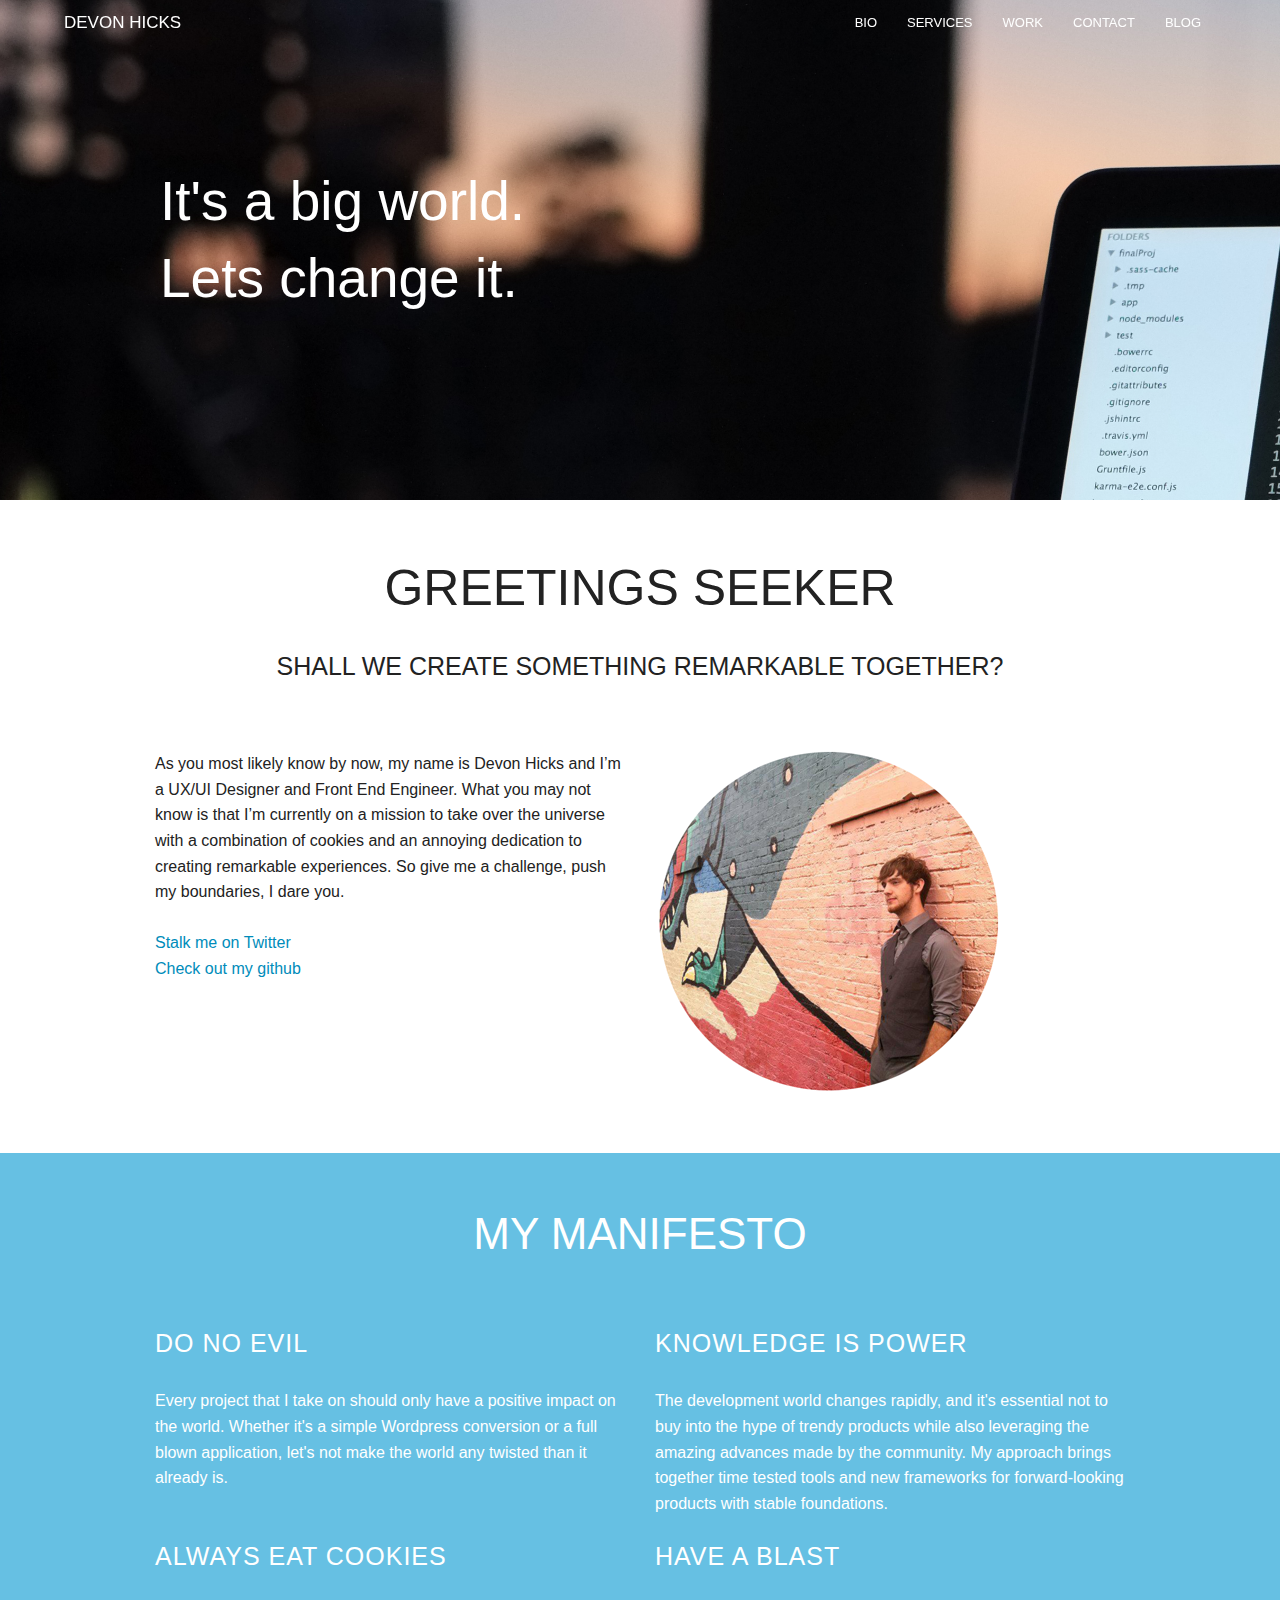
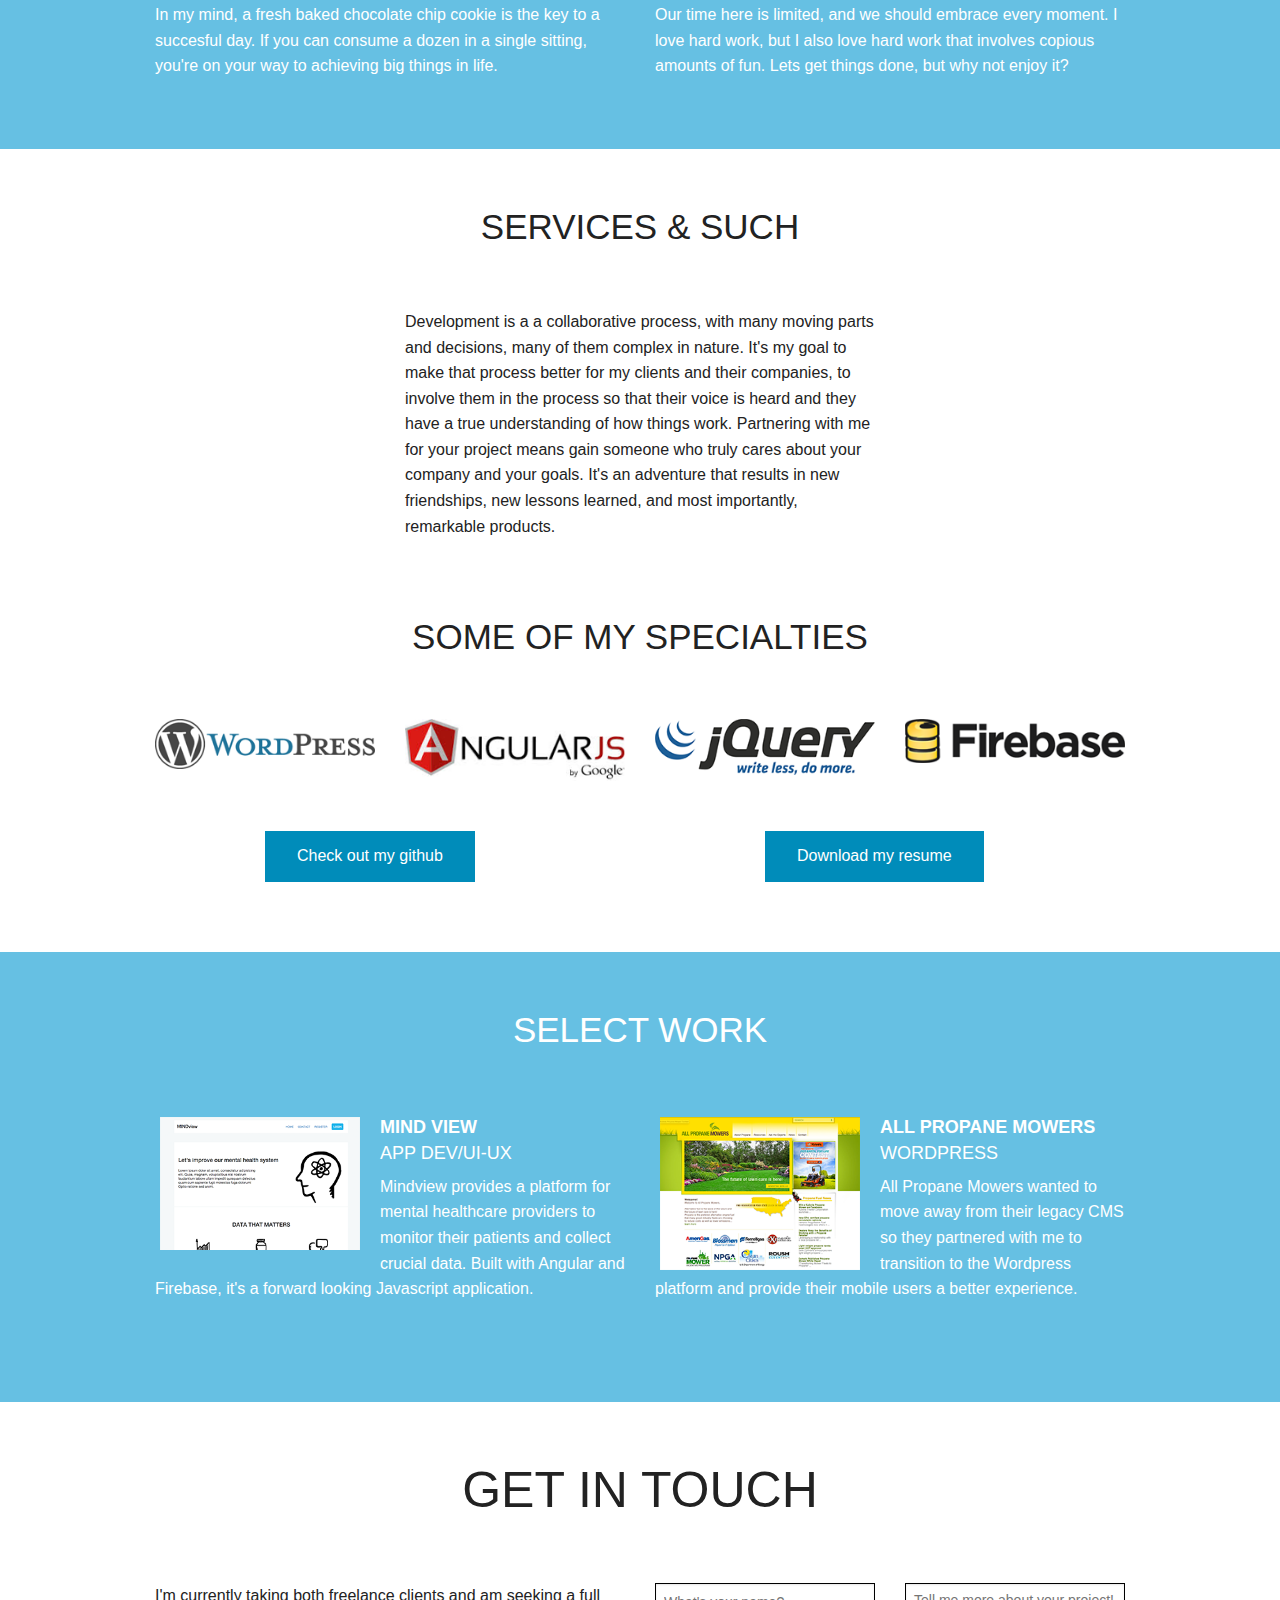
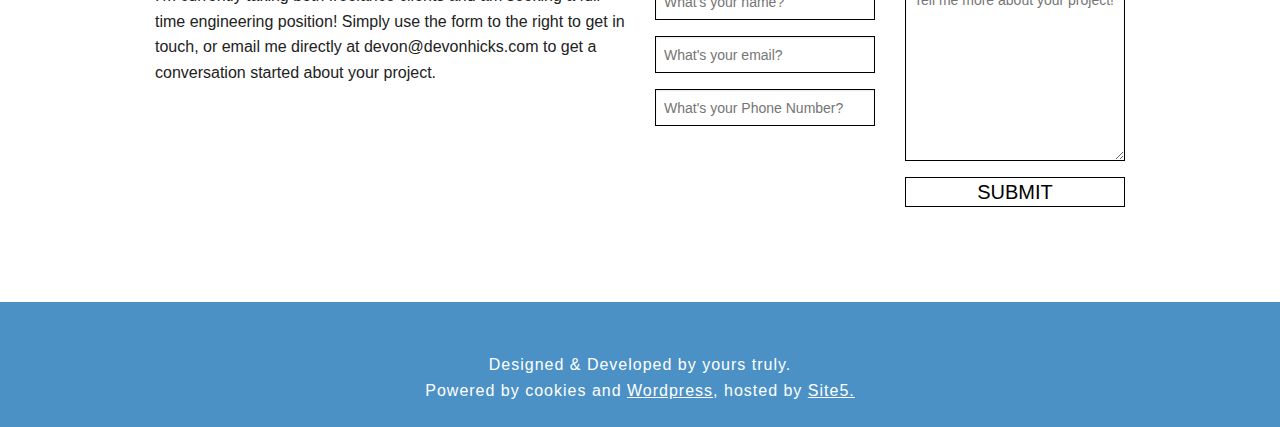
==== index.html @ 6acc20b0 "First commit" ====
<!doctype html>
<html class="no-js" lang="en">
  <head>
    <meta charset="utf-8" />
    <meta name="viewport" content="width=device-width, initial-scale=1.0" />
    <title>Devon Hicks, Front End Engineer</title>
    <link rel="stylesheet" href="css/foundation.css" />
    <link rel="stylesheet" href="css/styles.css">

        <script src="js/vendor/jquery.js"></script>
		<script src="js/vendor/modernizr.js"></script>
        <script src="js/foundation/foundation.js"></script>
		<script src="js/foundation/foundation.topbar.js"></script>
		
		<script>
					$(document).scroll(function(){

					$("#topnav").css({"background-color":"#66c0e3"});

				});
   

		</script>

	</head>
  <body>


		<header>
			<nav class="top-bar fixed" id="topnav" data-topbar>

			<div class="contain">


  <ul class="title-area">
    <li class="name">
      <h1>DEVON HICKS</h1>
    </li>
     <!-- Remove the class "menu-icon" to get rid of menu icon. Take out "Menu" to just have icon alone -->
    <li class="toggle-topbar menu-icon"><a href="#"><span>Menu</span></a></li>
  </ul>

  <section class="top-bar-section">
    <!-- Right Nav Section -->
    <ul class="right">
      <li><a href="#">BIO</a></li>
      <li><a href="#">SERVICES</a></li>
      <li><a href="#">WORK</a></li>
      <li><a href="#">CONTACT</a></li>
      <li><a href="#">BLOG</a></li>
    
    </ul>
		
		</div>
		</header>

		<div class="intro">



			<div class="row medium-centered">

				<h2>It's a big world. <br>Lets change it.</h2>
			</div>
			


		</div><!--end intro-->


		<div class="greeting">
				
				<div class="row medium-centered">

						
						<div class="large-12 columns">
							
							<h3>GREETINGS SEEKER <br><span>SHALL WE CREATE SOMETHING REMARKABLE TOGETHER?</span></h3>
							

						</div><!--end-->
					


					
				</div><!--end row-->



				<div class="row medium-centered">

					<div class="greetingtext">
					
						

							<div class="large-6 columns">
								
									<p>As you most likely know by now, my name is Devon Hicks and I’m a UX/UI Designer and Front End Engineer. What you may not know is that I’m currently on a mission to take over the universe with a combination of cookies and an annoying dedication to creating remarkable experiences. So give me a challenge, push my boundaries, I dare you. <br><br><a href="#">Stalk me on Twitter</a> <br><a href="#">Check out my github</a></p>

							</div><!--end -->


							<div class="large-6 columns">
								
							<img src="imgs/dragonshotround.png" alt="">


							</div><!--end -->



					</div><!--end greeting text-->

				</div><!--end row-->




		</div><!--end greeting-->

		

		
		
		
		<div class="myManifesto">

        <h1>My Manifesto</h1>
        
        <div class="row medium-centered">

          <div class="large-6 columns"><p><span>Do no evil</span> <br><br>Every project that I take on should only have a positive impact on the world. Whether it's a simple Wordpress conversion or a full blown application, let's not make the world any twisted than it already is.</p></div><!--end col-->
          <div class="large-6 columns"><p><span>Knowledge is power</span><br> <br>The development world changes rapidly, and it's essential not to buy into the hype of trendy products while also leveraging the amazing advances made by the community. My approach brings together time tested tools and new frameworks for forward-looking products with stable foundations.</p></div><!--end col-->
          


        </div><!--end row-->

       <div class="row medium-centered">

          <div class="large-6 columns"><p><span>Always eat cookies</span><br> <br> In my mind, a fresh baked chocolate chip cookie is the key to a succesful day. If you can consume a dozen in a single sitting, you're on your way to achieving big things in life.</p></div><!--end col-->
          <div class="large-6 columns"><p><span>Have a blast</span><br> <br>Our time here is limited, and we should embrace every moment. I love hard work, but I also love hard work that involves copious amounts of fun. Lets get things done, but why not enjoy it? </p></div><!--end col-->
          


        </div><!--end row-->


      </div><!--end my Manifesto-->


		<div class="services">

			<div class="row medium-centered">
				
				<div class="large-12 columns"><h5>Services &amp; Such</h5></div>

			</div><!--end row-->


			<div class="row medium-centered">
				
					<div class="medium-6 columns medium-centered">
						



						<p>Development is a a collaborative process, with many moving parts and decisions, many of them complex in nature. It's my goal to make that process better for my clients and their companies, to involve them in the process so that their voice is heard and they have a true understanding of how things work. Partnering with me for your project means gain someone who truly cares about your company and your goals. It's an adventure that results in new friendships, new lessons learned, and most importantly, remarkable products. </p>

					</div><!--end col-->

					


			</div><!--end medium centered-->



			<div class="row medium-centered">

					<div class="specialized">

						<h5>Some of my specialties</h5>
				
					<div class="medium-3 columns">
						
					<img src="imgs/wordpress.png" alt="">

						
					</div><!--end col-->

					<div class="medium-3 columns">

						<img src="imgs/angularjs.png" alt="">

						

					</div><!--end col-->

					<div class="medium-3 columns">
						
						<img src="imgs/jquery.png" alt="">


					</div><!--end col-->

					<div class="medium-3 columns">


									<img src="imgs/firebase.png" alt="">

						

					</div><!--end col-->

					</div><!--end specialized-->


			</div><!--end medium centered-->
			

			<div class="row medium-centered">

				<div class="servicebuttons">

				<div class="medium-6 columns">

					<div class="buttonwrap">
					<a href="#" class="button [radius round] medium-centered">Check out my github</a>
					</div>

				</div>

				<div class="medium-6 columns">

					<div class="buttonwrap">
					<a href="#" class="button [radius round] medium-centered">Download my resume</a>
					</div>

					
				</div>


				</div><!--end service buttons-->


			</div><!--end row-->







		</div><!--end services-->



		<div class="selectwork">

			<div class="row medium-centered">

				<h5>Select Work</h5>
				
				<div class="workitems">

				<div class="medium-6 columns">

				<img src="imgs/mindview.png" alt="" class="left">

				<h6>Mind View <br><span>App Dev/UI-UX</span></h6>
				
				<p>Mindview provides a platform for mental healthcare providers to monitor their patients and collect crucial data. Built with Angular and Firebase, it's a forward looking Javascript application.</p>
					

				</div><!--end col-->

				<div class="medium-6 columns">

				<img src="imgs/apm.png" alt="" class="left">

				<h6>All Propane Mowers <br><span>Wordpress</span></h6>
				
				<p>All Propane Mowers wanted to move away from their legacy CMS so they partnered with me to transition to the Wordpress platform and provide their mobile users a better experience.</p>

					

					
				</div><!--end col-->


				</div><!--end work items-->





			</div><!--end row-->
			


			</div><!--end select work-->



			<div class="contact">

			<div class="row medium-centered">

				<h5>GET IN TOUCH</h5>

			<div class="medium-6 columns">

				<div class="contacttext">
					
					<p>I'm currently taking both freelance clients and am seeking a full time engineering position! Simply use the form to the right to get in touch, or email me directly at devon@devonhicks.com to get a conversation started about your project.</p>

				</div>

			</div><!--end col-->

			<div class="medium-6 columns">

				<form action="">

					<div class="row">

						<div class="medium-6 columns">

							<input type="text" placeholder="What's your name?">
							<input type="email" placeholder="What's your email?">
							<input type="text" placeholder="What's your Phone Number?">
	

						</div><!--end col-->
						
						<div class="medium-6 columns">
								
							<textarea name="" id="" cols="30" rows="10" placeholder="Tell me more about your project!"></textarea>

							    <input id="submit" name="submit" class="submit"  type="submit" value="Submit">




						</div><!--end col-->



					</div><!--end form inner row-->
					


				</form><!--end form-->

			</div><!--end col-->

				


			
			</dv><!--end row-->
		</div>
			</div><!--end contact-->




			<footer>
				
				<div class="row medium-centered">

					<div class="medium-8 columns medium-centered">

						<div class="footerabout">
						
						<p>Designed &amp; Developed by yours truly. <br> Powered by cookies and <a href="#">Wordpress</a>, hosted by <a href="#">Site5.</a></p>
						
						</div><!--end footer about-->
						
					</div><!--end-->
					
				</div><!--end row-->

			</footer><!--end footer-->


 </body>
 </html>
---- css/styles.css ----
.contain{
	width: 90%;
	margin: 0 auto;
}

header{
	position: fixed;
	width: 100%;
	height: 50px;
	color: white;
	z-index: 100;
}

.top-bar{
	background-color:  !important;
}



header h1{
	color: white;
}


header nav ul li a{
	color: white;
	padding: 5px 10px;
}

header nav ul li a:hover{
	color: white;
	border: 1px solid white;
}

.intro{
	width: 100%;
	min-height: 500px;
	background-image: url(../imgs/introbg.png);
	background-size: cover;
	background-repeat: no-repeat;
}

.intro h2{
	padding: 160px 0 0 20px;
	color: white;
	font-size: 55px;
	  font-family: "open-sans", "Helvetica";

}

.greeting{
	width: 100%;
	min-height: 650px;
}

.greeting h3{
	text-align: center;
	padding: 50px 0 0 0;
	font-size: 50px;

}

.greeting h3 span{
	font-size: 25px;
}

.greetingtext{
	margin: 50px 0 0 0;
}




.myManifesto{
	width: 100%;
	min-height: 500px;
	background-color: #66c0e3;
	color: white;
	padding: 0 0 50px 0;

}

.myManifesto h1{
	padding: 50px 0 50px 0;
	text-align: center;
	color: white;
	text-transform: uppercase;

}

.myManifesto p span{
	text-transform: uppercase;
	font-size: 25px;
	letter-spacing: 1px;
}

.services{
	width: 100%;
	min-height: 600px;
	padding: 0 0 50px 0;
}

.services h5{
	text-align: center;
	padding: 50px 0 50px 0;
	text-transform: uppercase;
	font-size: 35px;
}

.servicebuttons{
	margin: 50px 0 0 0;
}

.buttonwrap{
	width: 250px;
	margin: 0 auto;
}



.selectwork{
	width: 100%;
	background-color: #66c0e3;
	min-height: 450px;
	color: white;
}

.selectwork h5{
	text-align: center;
	padding: 50px 0 50px 0;
	text-transform: uppercase;
	font-size: 35px;
	color: white;

}

.workitems img{
	width: 200px;
	margin: 5px 20px 5px 5px;
}

.workitems h6{
	text-transform: uppercase;
	font-size: 18px;
	font-weight: bold;
	padding: 0 0 0 20px;
	color: white;

}

.workitems h6 span{
	font-weight: normal;
}

.workitems p{
	clear: right;
}


.contact{
	width: 100%;
	min-height: 500px;

}

.contact h5{
	text-align: center;
	padding: 50px 0 50px 0;
	font-size: 50px;
}

.contact input{
	border: 1px solid black;
}

.contact textarea{
	border: 1px solid black;
}
.contact textarea:focus{
	box-shadow: none;
}

.contact input:focus{
	box-shadow: none;
}

.contact input.submit{
	width: 100%;
	height: 30px;
	background-color: white;
	border: 1px solid black;
	text-transform: uppercase;
	font-size: 20px;
}

.contact input.submit:hover{
	color: #6bc926;
}


footer{
	width: 100%;
	min-height: 125px;
	background-color: #4b91c6;
	text-align: center;
}

.footerabout{
	margin: 50px 0 0 0;
	color: white;
	letter-spacing: 1px;
}

.footerabout a{
	color: white;
	text-decoration: underline;
}

/* Smartphones (portrait and landscape) ----------- */
@media only screen 
and (min-device-width : 320px) 
and (max-device-width : 580px) {
/* Styles */

.greetingtext img{
	margin: 0;
}

}
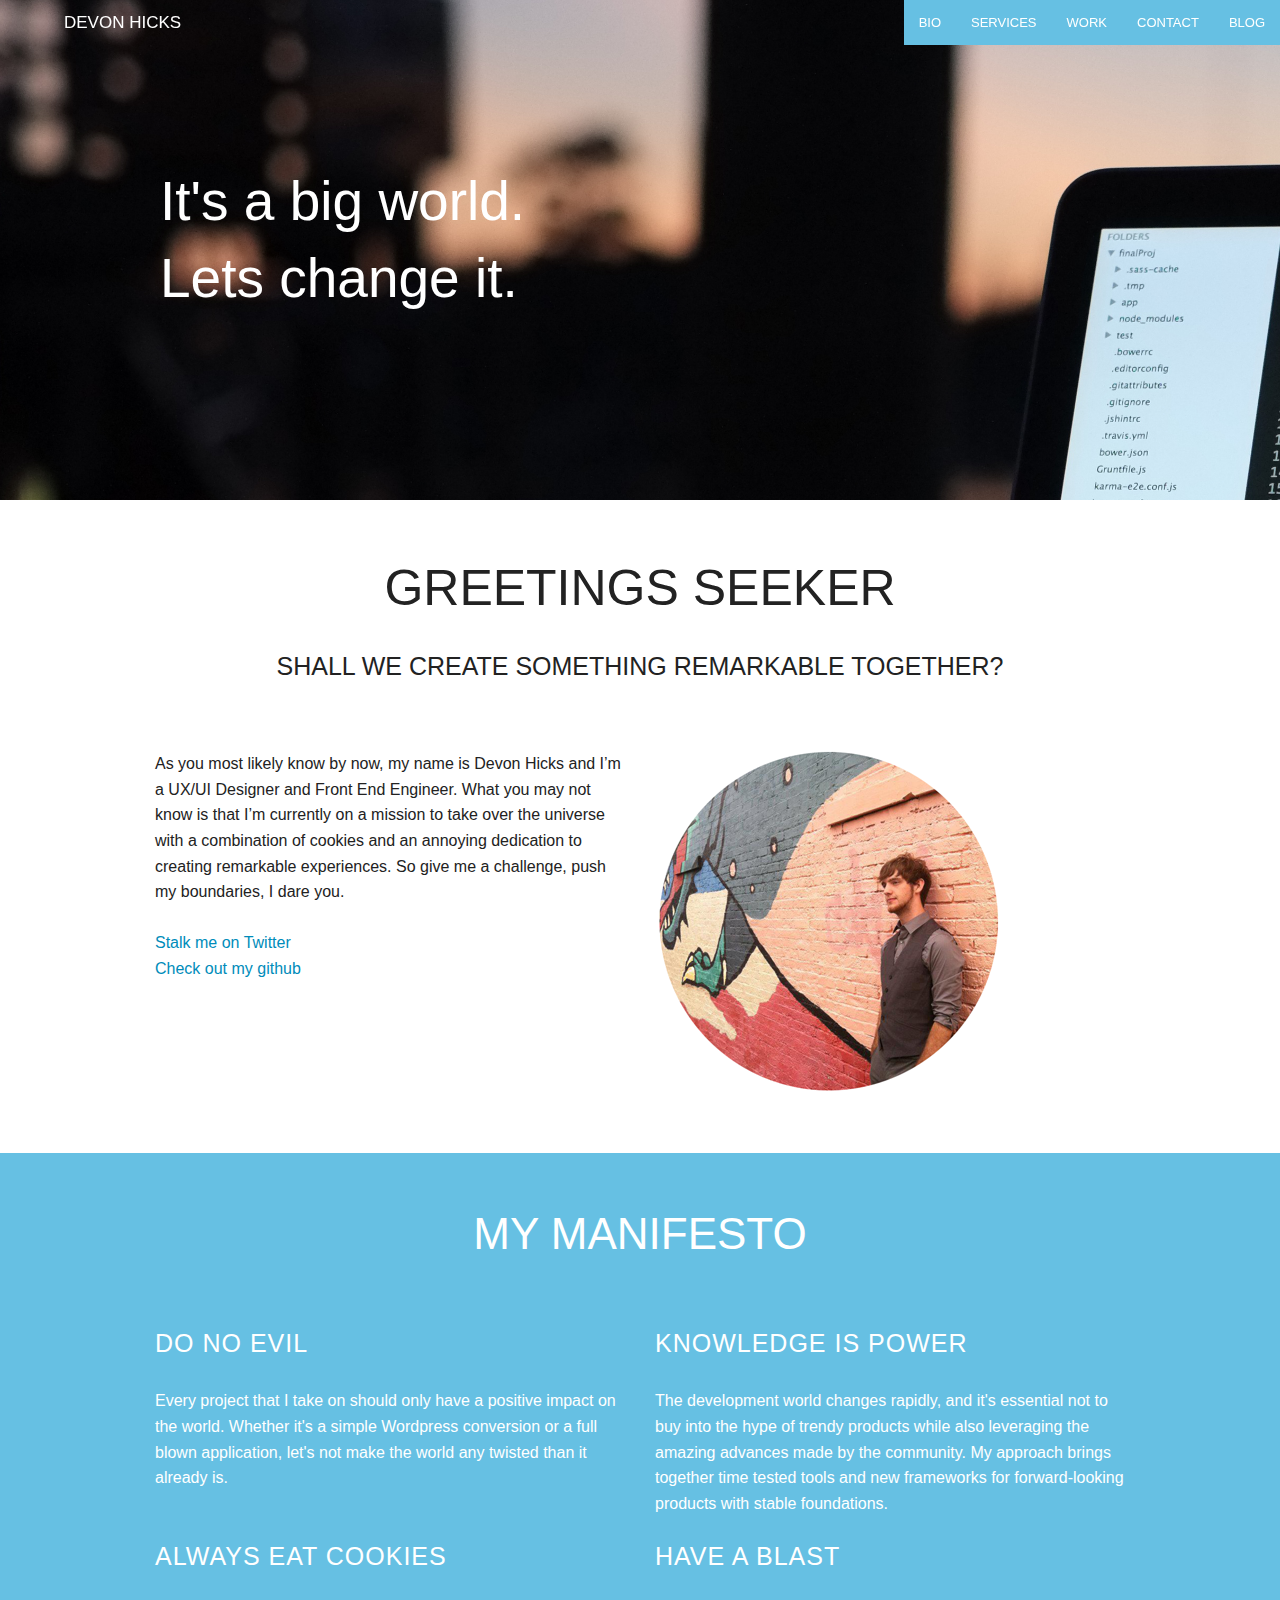
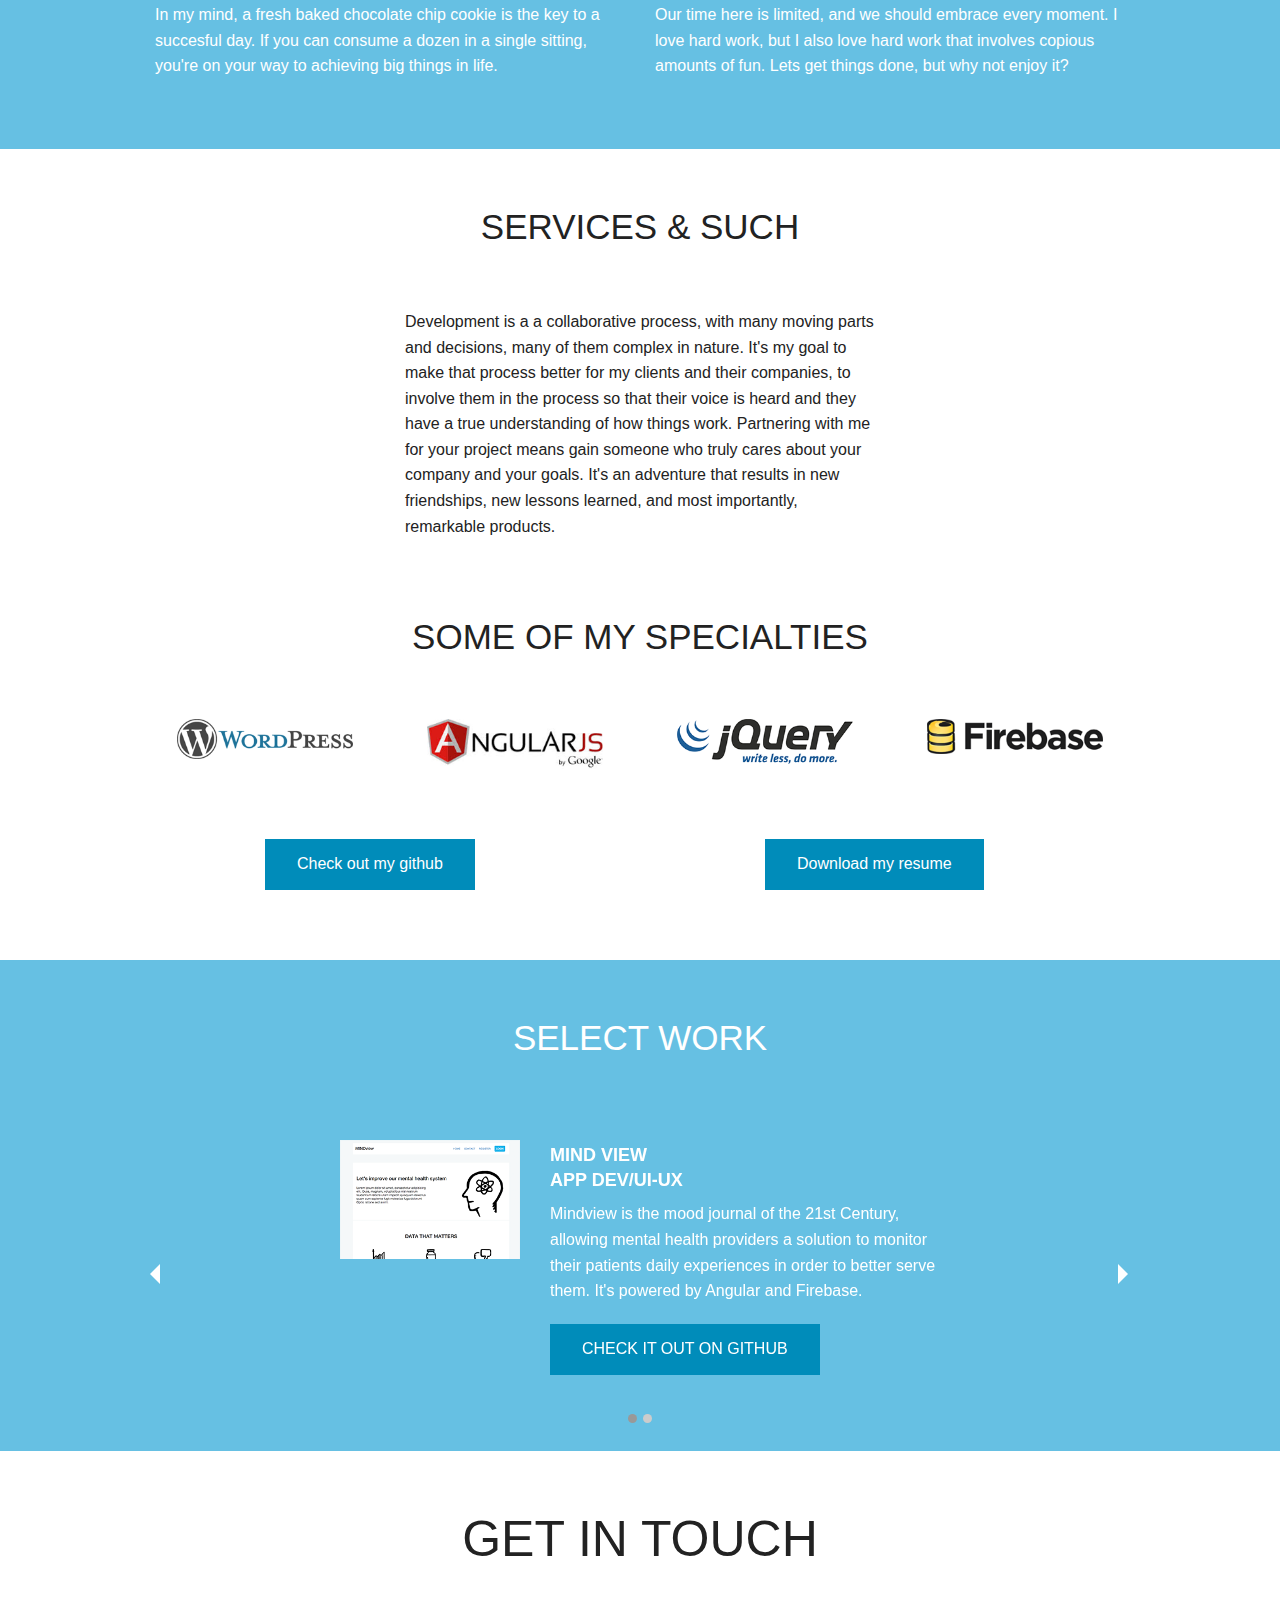
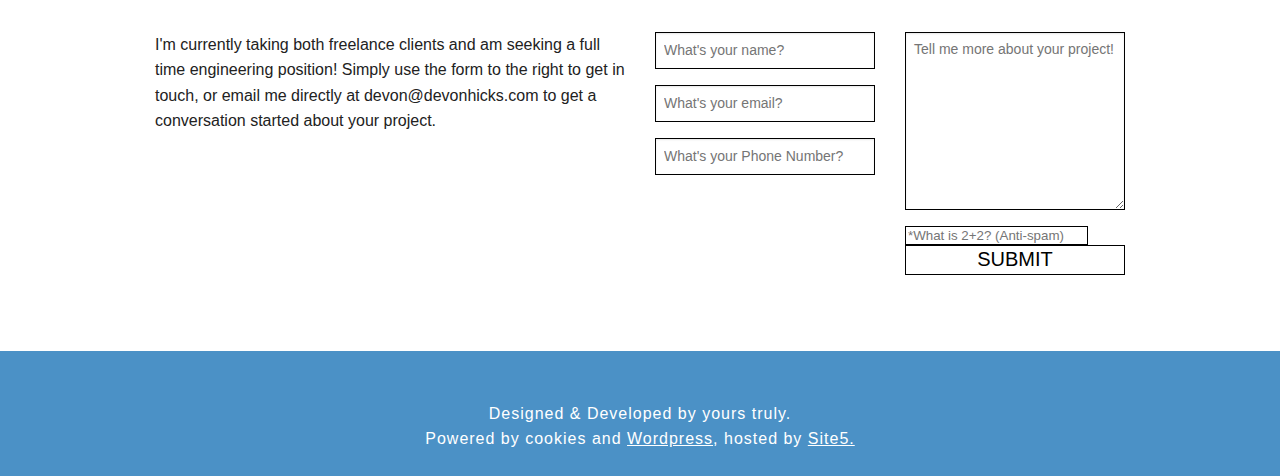
==== commit de1e8242: "Contact form not sending emails currently" ====
--- a/index.html
+++ b/index.html
@@ -11,23 +11,40 @@
 		<script src="js/vendor/modernizr.js"></script>
         <script src="js/foundation/foundation.js"></script>
 		<script src="js/foundation/foundation.topbar.js"></script>
-		
+
 		<script>
 					$(document).scroll(function(){
 
-					$("#topnav").css({"background-color":"#66c0e3"});
+					$("header").css({"background-color":"#66c0e3"});
 
 				});
    
 
 		</script>
 
+		<script>
+			$(function() {
+  $('a[href*=#]:not([href=#])').click(function() {
+    if (location.pathname.replace(/^\//,'') == this.pathname.replace(/^\//,'') && location.hostname == this.hostname) {
+      var target = $(this.hash);
+      target = target.length ? target : $('[name=' + this.hash.slice(1) +']');
+      if (target.length) {
+        $('html,body').animate({
+          scrollTop: target.offset().top
+        }, 1000);
+        return false;
+      }
+    }
+  });
+});
+		</script>
+
 	</head>
   <body>
 
 
 		<header>
-			<nav class="top-bar fixed" id="topnav" data-topbar>
+			<nav class="top-bar fixed" data-topbar>
 
 			<div class="contain">
 
@@ -43,10 +60,10 @@
   <section class="top-bar-section">
     <!-- Right Nav Section -->
     <ul class="right">
-      <li><a href="#">BIO</a></li>
-      <li><a href="#">SERVICES</a></li>
-      <li><a href="#">WORK</a></li>
-      <li><a href="#">CONTACT</a></li>
+      <li><a href="#greeting">BIO</a></li>
+      <li><a href="#services">SERVICES</a></li>
+      <li><a href="#work">WORK</a></li>
+      <li><a href="#contact">CONTACT</a></li>
       <li><a href="#">BLOG</a></li>
     
     </ul>
@@ -68,7 +85,7 @@
 		</div><!--end intro-->
 
 
-		<div class="greeting">
+		<div id="greeting" class="greeting">
 				
 				<div class="row medium-centered">
 
@@ -123,7 +140,7 @@
 		
 		
 		
-		<div class="myManifesto">
+		<div id="manifesto" class="myManifesto">
 
         <h1>My Manifesto</h1>
         
@@ -149,7 +166,7 @@
       </div><!--end my Manifesto-->
 
 
-		<div class="services">
+		<div id="services" class="services">
 
 			<div class="row medium-centered">
 				
@@ -256,42 +273,77 @@
 
 
 
-		<div class="selectwork">
+		<div id="work" class="selectwork">
 
 			<div class="row medium-centered">
 
 				<h5>Select Work</h5>
 				
-				<div class="workitems">
-
-				<div class="medium-6 columns">
-
-				<img src="imgs/mindview.png" alt="" class="left">
-
-				<h6>Mind View <br><span>App Dev/UI-UX</span></h6>
-				
-				<p>Mindview provides a platform for mental healthcare providers to monitor their patients and collect crucial data. Built with Angular and Firebase, it's a forward looking Javascript application.</p>
-					
-
-				</div><!--end col-->
-
-				<div class="medium-6 columns">
-
-				<img src="imgs/apm.png" alt="" class="left">
-
+					<ul class="workSlider" data-orbit>
+						  <li data-orbit-slide="headline-1">
+						    <div>
+						    	<div class="row small-centered">
+
+						    		<div class="workitem">
+						    		
+						    		<div class="medium-4 columns">
+						    			<img src="imgs/mindview.png" alt="" class="left">
+									</div><!--end 4 col-->
+
+						    		<div class="medium-8 columns">
+						    			
+						    			<h6>Mind View <br><span>App Dev/UI-UX</span></h6>
+				
+				<p>Mindview is the mood journal of the 21st Century, allowing mental health providers a solution to monitor their patients daily experiences in order to better serve them. It's powered by Angular and Firebase.</p>
+											
+											<div class="buttonwrap">
+					<a href="https://github.com/CraftyDevon/MindView" class="button [radius round] medium-centered">CHECK IT OUT ON GITHUB</a>
+					</div>
+										
+
+					
+						    		</div><!--end 8 col-->
+
+
+						    	</div><!--end work item-->
+
+							</div><!--end row-->
+						    </div><!--end div-->
+						  </li>
+						  <li data-orbit-slide="headline-2">
+						    <div>
+						   <div class="row small-centered">
+
+						   <div class="workitem">
+						    		
+						    		<div class="medium-4 columns">
+						    			<img src="imgs/apm.png" alt="" class="left">
+									</div>
+
+						    		<div class="medium-8 columns">
+						    			
 				<h6>All Propane Mowers <br><span>Wordpress</span></h6>
 				
-				<p>All Propane Mowers wanted to move away from their legacy CMS so they partnered with me to transition to the Wordpress platform and provide their mobile users a better experience.</p>
-
-					
-
-					
-				</div><!--end col-->
-
-
-				</div><!--end work items-->
-
-
+			<p>All Propane Mowers wanted to move away from their legacy CMS so they partnered with me to transition to the Wordpress platform and provide their mobile users a better experience.</p>
+
+				<div class="buttonwrap">
+					<a href="#" class="button [radius round] medium-centered">COMING SOON</a>
+					</div>
+
+
+						    		</div>
+
+
+						    	</div>
+									</div>
+						    </div>
+						  </li>
+						  
+
+
+
+
+						</ul>
 
 
 
@@ -303,7 +355,7 @@
 
 
 
-			<div class="contact">
+			<div id="contact" class="contact">
 
 			<div class="row medium-centered">
 
@@ -321,22 +373,26 @@
 
 			<div class="medium-6 columns">
 
-				<form action="">
+				<form method="post" action="form.php" >
 
 					<div class="row">
 
 						<div class="medium-6 columns">
 
-							<input type="text" placeholder="What's your name?">
-							<input type="email" placeholder="What's your email?">
-							<input type="text" placeholder="What's your Phone Number?">
+							<input name="name" type="text" placeholder="What's your name?">
+							<input name="email" type="email" placeholder="What's your email?">
+							<input name="phone" type="text" placeholder="What's your Phone Number?">
 	
 
 						</div><!--end col-->
 						
 						<div class="medium-6 columns">
 								
-							<textarea name="" id="" cols="30" rows="10" placeholder="Tell me more about your project!"></textarea>
+							<textarea name="message" id="" cols="30" rows="10" placeholder="Tell me more about your project!"></textarea>
+
+
+							<input name="human" class="human" placeholder="*What is 2+2? (Anti-spam)">
+
 
 							    <input id="submit" name="submit" class="submit"  type="submit" value="Submit">
 
@@ -384,6 +440,10 @@
 
 			</footer><!--end footer-->
 
-
+				<script src="js/foundation/foundation.orbit.js"></script>
+
+<script>
+  $(document).foundation();
+</script>
  </body>
  </html>--- a/css/styles.css
+++ b/css/styles.css
@@ -22,16 +22,16 @@
 }
 
 
-header nav ul li a{
+/*header nav ul li a{
 	color: white;
 	padding: 5px 10px;
-}
+}*/
+
 
 header nav ul li a:hover{
 	color: white;
 	border: 1px solid white;
 }
-
 .intro{
 	width: 100%;
 	min-height: 500px;
@@ -111,11 +111,16 @@
 	margin: 50px 0 0 0;
 }
 
-.buttonwrap{
+.servicebuttons .buttonwrap{
 	width: 250px;
 	margin: 0 auto;
 }
 
+.specialized img{
+	margin: 0 auto 20px auto;
+width: 80%;
+display: block;
+}
 
 
 .selectwork{
@@ -139,21 +144,25 @@
 	margin: 5px 20px 5px 5px;
 }
 
-.workitems h6{
+.workitem h6{
 	text-transform: uppercase;
 	font-size: 18px;
 	font-weight: bold;
-	padding: 0 0 0 20px;
 	color: white;
 
 }
 
 .workitems h6 span{
 	font-weight: normal;
+	color: white;
 }
 
 .workitems p{
 	clear: right;
+}
+
+.workitem{
+	padding: 20px 200px;
 }
 
 
@@ -216,14 +225,13 @@
 	text-decoration: underline;
 }
 
-/* Smartphones (portrait and landscape) ----------- */
-@media only screen 
-and (min-device-width : 320px) 
-and (max-device-width : 580px) {
-/* Styles */
-
-.greetingtext img{
-	margin: 0;
-}
+ 	 	.orbit-container .orbit-slide-number{display: none;}
+ 	 	.orbit-container .orbit-timer{display: none;}
+
+@media (max-width: 600px) {
+ 	.workitem{padding: 20px;}
+
+ 	.orbit-container .orbit-next > span{display: none;}
+ 	 	.orbit-container .orbit-last > span{display: none;}
 
 }